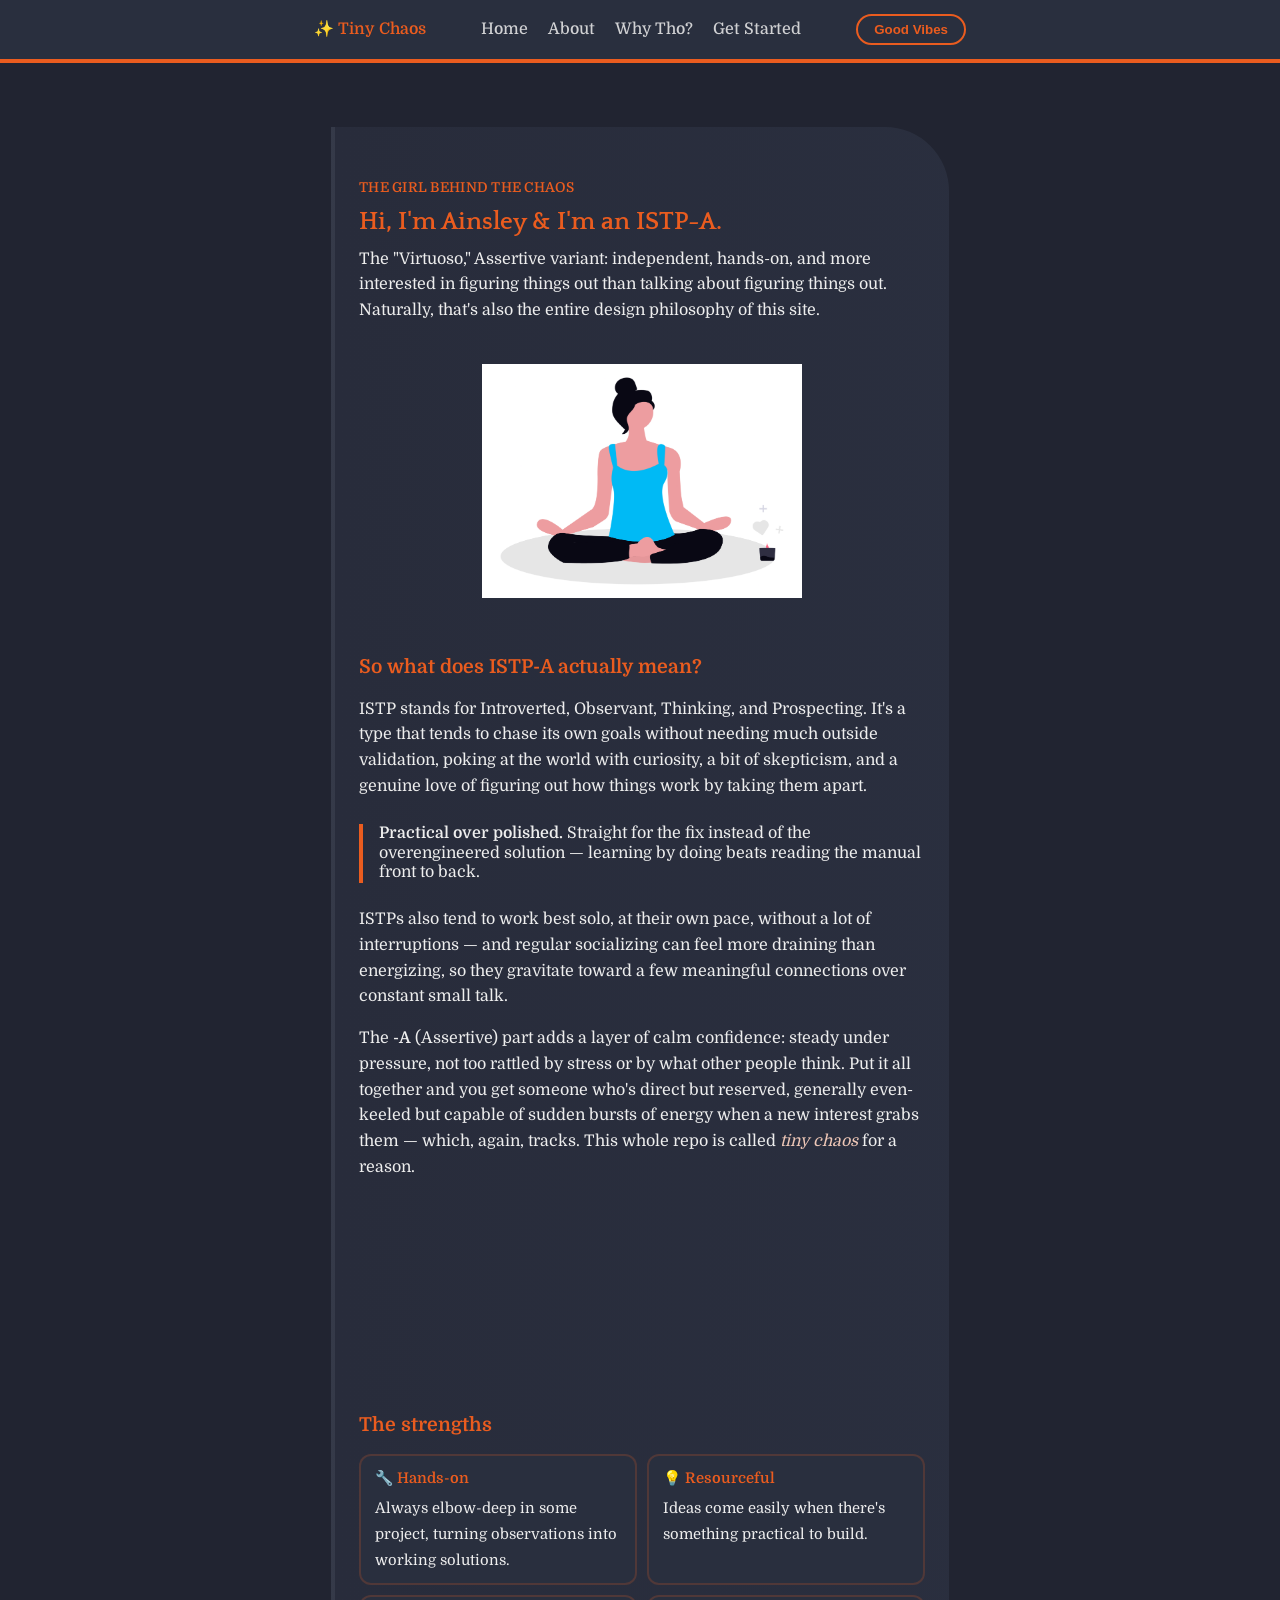
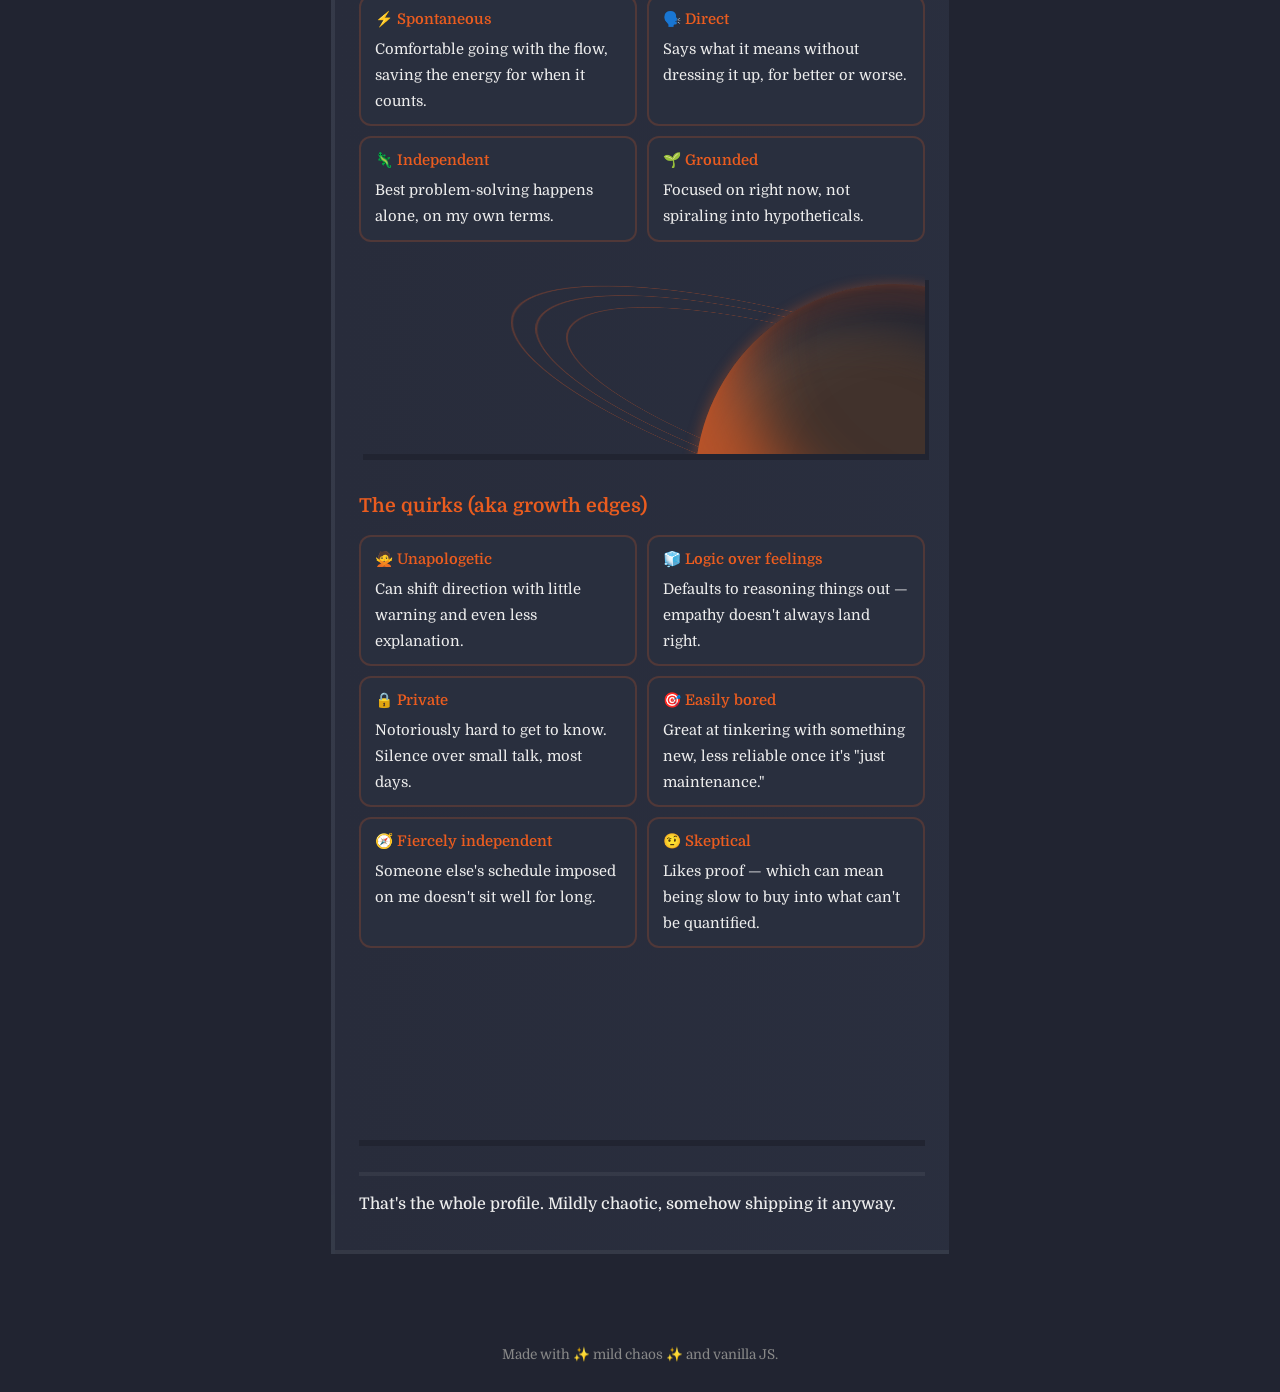
==== about-the-girl.html @ 005a4bea "update /improve / renovate" ====
<!DOCTYPE html>
<html lang="en">

<head>
  <meta charset="UTF-8">
  <title>About · tiny-chaos</title>
  <link rel="stylesheet" href="./src/about-style.css">
</head>

<body>

  <header class="site-header">
    <div class="header-inner">
      <div class="logo">✨ Tiny Chaos</div>
      <nav class="nav">
        <a href="index.html#hero">Home</a>
        <a href="about.html">About</a>
        <a href="index.html#features">Why Tho?</a>
        <a href="index.html#cta">Get Started</a>
      </nav>
      <button id="moodToggle" class="pill-btn">Good Vibes</button>
    </div>
  </header>

  <main>
    <article class="about-card">

      <span class="eyebrow">The girl behind the chaos</span>
      <h1>Hi, I'm Ainsley & I'm an ISTP-A.</h1>
      <p>
        The "Virtuoso," Assertive variant: independent, hands-on, and more
        interested in figuring things out than talking about figuring things
        out. Naturally, that's also the entire design philosophy of this site.
      </p>

      <div class="featured-illustration">
        <img src="./assets/undraw_meditation_k4oa.png" alt="Illustration of a person meditating, calm and grounded">
      </div>

      <h2>So what does ISTP-A actually mean?</h2>
      <p>
        ISTP stands for Introverted, Observant, Thinking, and Prospecting.
        It's a type that tends to chase its own goals without needing much
        outside validation, poking at the world with curiosity, a bit of
        skepticism, and a genuine love of figuring out how things work by
        taking them apart.
      </p>
      <aside>
        <p><strong>Practical over polished.</strong> Straight for the fix
          instead of the overengineered solution — learning by doing beats
          reading the manual front to back.</p>
      </aside>
      <p>
        ISTPs also tend to work best solo, at their own pace, without a lot
        of interruptions — and regular socializing can feel more draining
        than energizing, so they gravitate toward a few meaningful
        connections over constant small talk.
      </p>
      <p>
        The <strong>-A</strong> (Assertive) part adds a layer of calm
        confidence: steady under pressure, not too rattled by stress or by
        what other people think. Put it all together and you get someone
        who's direct but reserved, generally even-keeled but capable of
        sudden bursts of energy when a new interest grabs them — which,
        again, tracks. This whole repo is called <em>tiny chaos</em> for a
        reason.
      </p>

      <div class="dotmap"></div>

      <h2>The strengths</h2>
      <ul class="trait-list">
        <li><strong>🔧 Hands-on</strong>Always elbow-deep in some project, turning observations into working solutions.
        </li>
        <li><strong>💡 Resourceful</strong>Ideas come easily when there's something practical to build.</li>
        <li><strong>⚡ Spontaneous</strong>Comfortable going with the flow, saving the energy for when it counts.</li>
        <li><strong>🗣️ Direct</strong>Says what it means without dressing it up, for better or worse.</li>
        <li><strong>🦎 Independent</strong>Best problem-solving happens alone, on my own terms.</li>
        <li><strong>🌱 Grounded</strong>Focused on right now, not spiraling into hypotheticals.</li>
      </ul>

      <div class="planet">
        <span></span>
        <span></span>
        <span></span>
      </div>

      <h2>The quirks (aka growth edges)</h2>
      <ul class="trait-list">
        <li><strong>🙅 Unapologetic</strong>Can shift direction with little warning and even less explanation.</li>
        <li><strong>🧊 Logic over feelings</strong>Defaults to reasoning things out — empathy doesn't always land right.
        </li>
        <li><strong>🔒 Private</strong>Notoriously hard to get to know. Silence over small talk, most days.</li>
        <li><strong>🎯 Easily bored</strong>Great at tinkering with something new, less reliable once it's "just
          maintenance."</li>
        <li><strong>🧭 Fiercely independent</strong>Someone else's schedule imposed on me doesn't sit well for long.
        </li>
        <li><strong>🤨 Skeptical</strong>Likes proof — which can mean being slow to buy into what can't be quantified.
        </li>
      </ul>

      <div class="skyline"></div>

      <div class="about-closer">
        <p>That's the whole profile. Mildly chaotic, somehow shipping it anyway.</p>
      </div>

    </article>
  </main>

  <footer class="site-footer">
    Made with ✨ mild chaos ✨ and vanilla JS.
  </footer>

  <script>
    function hoverFollow(target) {
      if (!target) return;
      target.addEventListener('mousemove', (event) => {
        const rect = target.getBoundingClientRect();
        const x = event.clientX - rect.left;
        const y = event.clientY - rect.top;
        target.style.setProperty('--x', `${y}px`);
        target.style.setProperty('--y', `${x}px`);
      });
    }
    hoverFollow(document.querySelector('.dotmap'));
  </script>
  <script src="./src/script.js"></script>
</body>

</html>
---- src/about-style.css ----
@import url('https://fonts.googleapis.com/css2?family=Domine:wght@400..700&family=Quattrocento:wght@400;700&display=swap');

* {
  box-sizing: border-box;
  -webkit-font-smoothing: antialiased;
  text-rendering: optimizeLegibility;
  scroll-behavior: smooth;
}

html,
body {
  min-height: 100%;
}

body {
  margin: 0;
  font-family: "Domine", serif;
  color: #eee;
  font-size: 16px;
  line-height: 161.8%;
  background: #212431;
  interpolate-size: allow-keywords;
}

::-webkit-scrollbar {
  width: 14px;
}

::-webkit-scrollbar-track {
  background: transparent;
}

::-webkit-scrollbar-thumb {
  background: #ea5c1f;
  border: 4px solid #212431;
  cursor: pointer;
}

::-webkit-scrollbar-thumb:hover {
  background: #ea5c1f77;
}

/* ---- header/nav ---- */
.site-header {
  background: #292f3e;
  border-bottom: 4px solid #ea5c1f;
  position: sticky;
  top: 0;
  z-index: 10;
}

.site-header .header-inner {
  display: flex;
  align-items: center;
  justify-content: space-between;
  padding: 14px 24px;
  max-width: 700px;
  margin: auto;
}

.site-header .logo {
  color: #ea5c1f;
  font-weight: 600;
}

.site-header .nav {
  display: flex;
  gap: 20px;
}

.site-header .nav a {
  color: #eee;
  text-decoration: none;
  font-weight: 500;
  opacity: 0.85;
}

.site-header .nav a:hover {
  color: #ea5c1f;
  opacity: 1;
}

.site-header .pill-btn {
  background: transparent;
  border: 2px solid #ea5c1f;
  color: #ea5c1f;
  border-radius: 999px;
  padding: 6px 16px;
  font-weight: 600;
  cursor: pointer;
}

.site-header .pill-btn:hover {
  background: #ea5c1f;
  color: #212431;
}

/* ---- article card ---- */
main {
  padding: 0 24px;
}

.about-card {
  max-width: 618px;
  padding: 8px 24px 32px;
  margin: 64px auto;
  font-weight: 100;
  position: relative;
  overflow: hidden;
  border-bottom: 4px solid #d6d7d711;
  border-left: 4px solid #d6d7d711;
  background: linear-gradient(90deg, #46506433 0%, #4f5d7533);
  border-top-right-radius: 64px;
}

.about-card .eyebrow {
  display: inline-block;
  margin-top: 40px;
  color: #ea5c1f;
  font-size: 0.85em;
  font-weight: 600;
  letter-spacing: 0.02em;
  text-transform: uppercase;
}

.about-card h1 {
  font-family: "Quattrocento", serif;
  color: #ea5c1f;
  font-size: 1.55em;
  width: fit-content;
  margin: 8px 0 12px;
}

.about-card h2 {
  color: #ea5c1f;
  width: fit-content;
  font-size: 1.2em;
  margin-top: 40px;
}

.about-card p {
  margin: 0 0 16px;
}

.about-card strong {
  font-weight: 600;
}

.about-card em {
  color: #eec7b7;
}

.about-card aside {
  border-left: 4px solid #ea5c1f;
  padding-left: 16px;
  margin: 24px 0;
  line-height: 124%;
}

/* featured illustration */
.featured-illustration {
  width: 100%;
  padding: 24px 0 8px;
  text-align: center;
}

.featured-illustration img {
  max-width: 320px;
  width: 100%;
  height: auto;
}

/* trait lists (strengths / quirks) styled as inline tags rather than light-theme cards */
.trait-list {
  list-style: none;
  margin: 0 0 8px;
  padding: 0;
  display: flex;
  flex-wrap: wrap;
  gap: 10px;
}

.trait-list li {
  background: #292f3e;
  border: 2px solid #ea5c1f33;
  border-radius: 12px;
  padding: 10px 14px;
  font-size: 0.92em;
  flex: 1 1 220px;
}

.trait-list li strong {
  color: #ea5c1f;
  display: block;
  margin-bottom: 4px;
}

/* ---- decorative dividers, from the reference template ---- */
.dotmap {
  width: 100%;
  height: min(30vw, 160px);
  background-size: contain;
  background-repeat: no-repeat;
  background: linear-gradient(#fff0, #fff4, #fff0);
  mask-image: url("https://assets.codepen.io/3421562/dotmap.svg");
  position: relative;
  margin: 32px 0;
}

.dotmap::before {
  scale: 0;
  opacity: 0;
  transition: all 0.2s ease-out;
  content: "";
  display: block;
  position: absolute;
  width: 100px;
  height: 100px;
  border-radius: 200px;
  background: #ea5c1f;
  filter: blur(40px);
  top: var(--x, 50%);
  left: var(--y, 50%);
  translate: -50% -50%;
}

.dotmap:hover::before {
  scale: 1;
  opacity: 1;
}

.dotmap::after {
  content: "";
  display: block;
  position: absolute;
  width: 100%;
  height: 100%;
  background: url("assets//dotmap_h.svg");
  top: 0;
  left: 0;
}

.planet {
  width: 100%;
  height: min(30vw, 180px);
  overflow: hidden;
  position: relative;
  margin: 32px 0;
  background: url("assets//stars.svg");
  background-size: contain;
  background-blend-mode: color-burn;
  box-shadow: 4px 6px 0 0 #212431, 0 8px 16px 0 #0000;
}

.planet::after {
  display: block;
  content: "";
  width: min(60vw, 400px);
  height: min(60vw, 400px);
  box-shadow: -2px 0 12px 1px #ea5c1f44, inset 42px -142px 64px 1px #ea5c1faa,
    inset -2px 2px 6px 1px #ea5c1f22, inset -8px 22px 16px 1px #ea5c1f22,
    inset -42px 42px 42px 1px #212431, inset 0 0 100px 1px #fff3;
  border-radius: 100%;
  position: absolute;
  right: -30%;
  top: 6%;
  background: #41322c;
}

.planet span {
  position: absolute;
  width: min(110vw, 640px);
  height: min(110vw, 640px);
  right: -42%;
  top: -100%;
  border-radius: 100%;
  transform-style: preserve-3d;
  transform: rotateX(75deg) rotateY(16deg) rotate3d(0, 0, 1, 0deg);
  animation: pRev 20s linear infinite;
  border: 2px solid #ea5c1f44;
}

@keyframes pRev {
  to {
    transform: rotateX(75deg) rotateY(16deg) rotate3d(0, 0, 1, 360deg);
  }
}

.planet span::before {
  content: "";
  display: block;
  position: absolute;
  left: 50%;
  top: calc(100% - 4px);
  width: 18px;
  height: 18px;
  background: #ea5c1f;
  box-shadow: 0 0 0 0.3px #ea5c1f, inset -2px -2px 4px 0 #ea5c1faa, inset 2px 2px 4px 0 #444;
  border-radius: 100%;
  transform: rotateX(90deg) rotate3d(0, 1, 0, 0deg);
  animation: pRot 20s linear infinite;
}

@keyframes pRot {
  64% {
    width: 0;
    height: 0;
  }

  100% {
    transform: rotateX(90deg) rotate3d(0, 1, 0, -360deg);
    width: 0;
    height: 0;
  }
}

.planet span:nth-child(2) {
  scale: 0.9;
  animation-delay: -32s;
  animation-duration: 42s;
}

.planet span:nth-child(2)::before {
  animation-delay: -32s;
  animation-duration: 42s;
  width: 32px;
  height: 32px;
  background: #b98068;
  top: calc(100% - 16px);
}

.planet span:nth-child(3) {
  scale: 1.08;
  animation-delay: -3s;
  animation-direction: reverse;
}

.planet span:nth-child(3)::before {
  animation-delay: -3s;
  width: 10px;
  height: 10px;
  animation-direction: reverse;
  top: calc(100% - 1px);
}

.skyline {
  width: 100%;
  height: 160px;
  overflow: hidden;
  position: relative;
  margin: 32px 0;
  background: url("assets/skyline.svg");
  background-size: max(100%, 500px);
  background-position: 50% 12px;
  background-repeat: no-repeat;
  background-blend-mode: color-burn;
  box-shadow: 0px 6px 0 0 #212431, 0 8px 16px 0 #0000;
}

/* closer / signature */
.about-closer {
  display: flex;
  gap: 20px;
  align-items: center;
  flex-wrap: wrap;
  padding-top: 16px;
  border-top: 4px solid #d6d7d711;
  margin-top: 24px;
}

.about-closer p {
  margin: 0;
  font-weight: 500;
}

.site-footer {
  text-align: center;
  padding: 24px;
  color: #888;
  font-size: 0.85em;
}
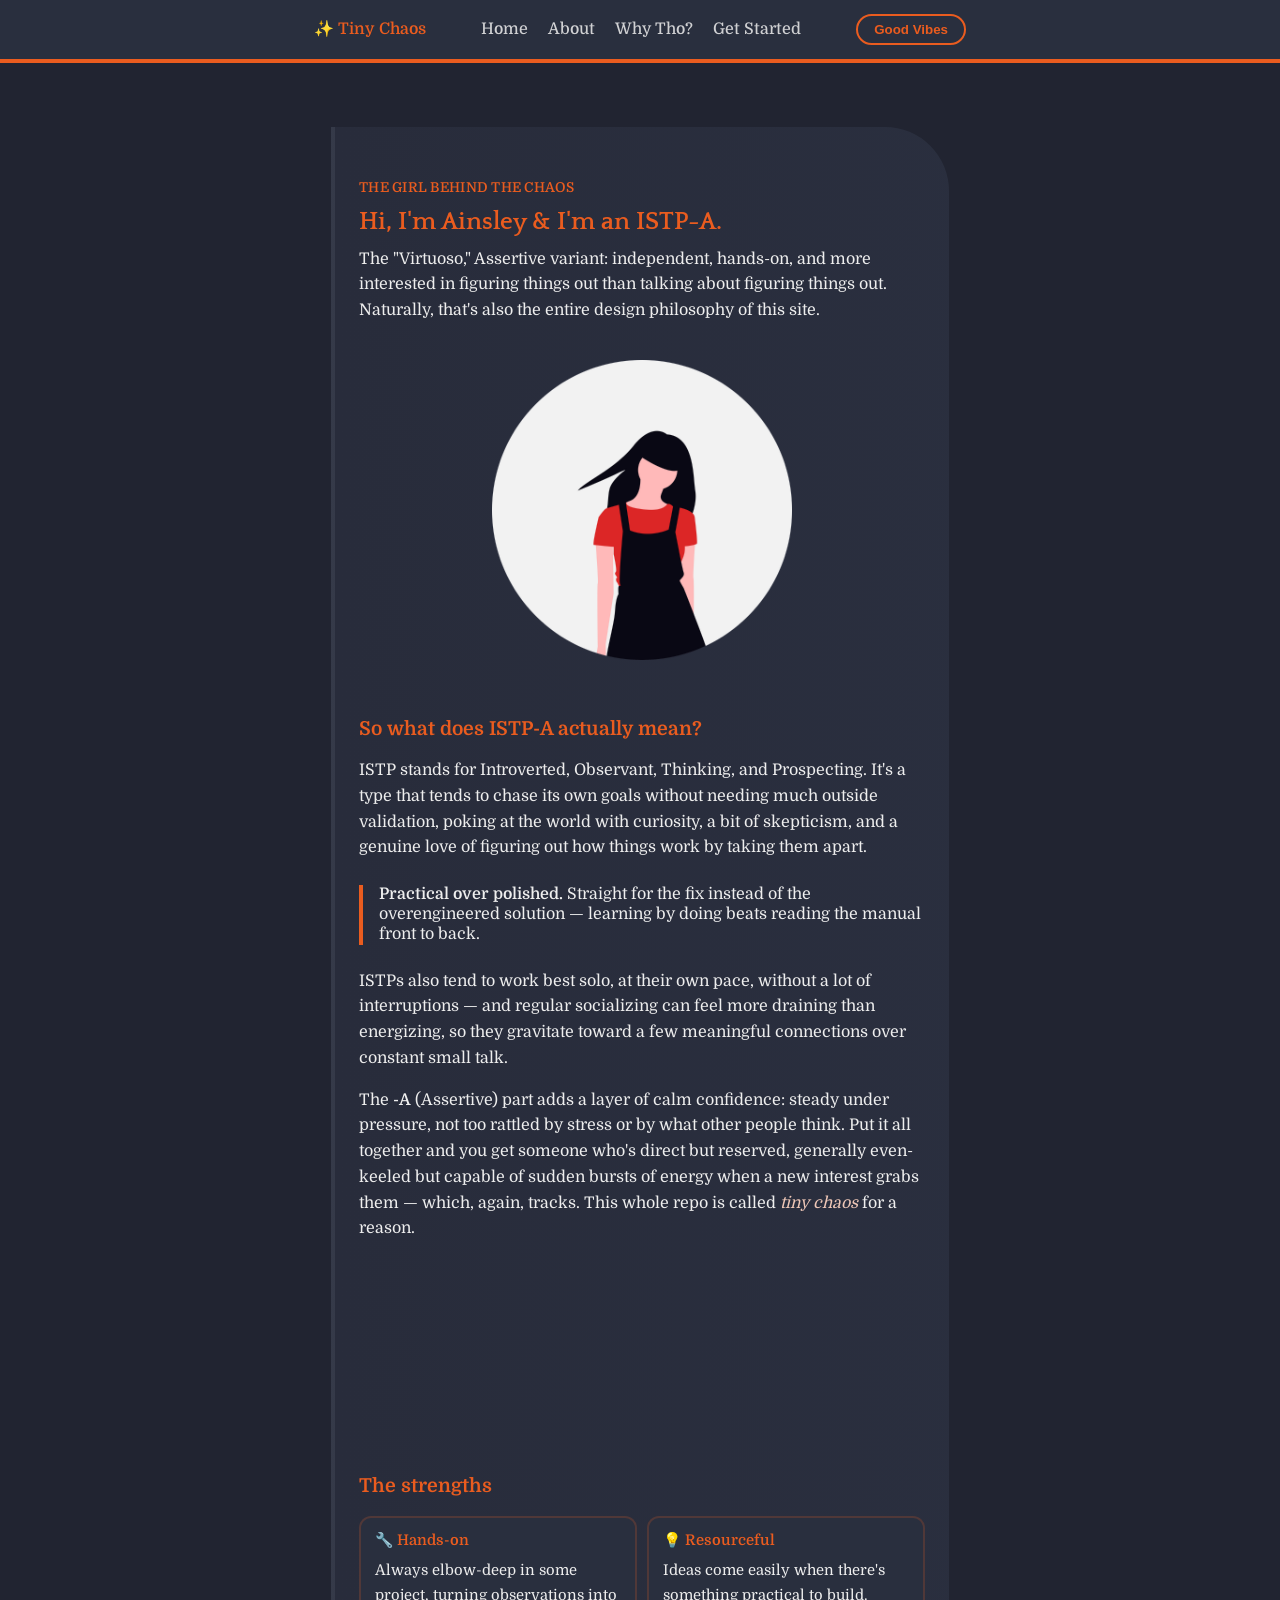
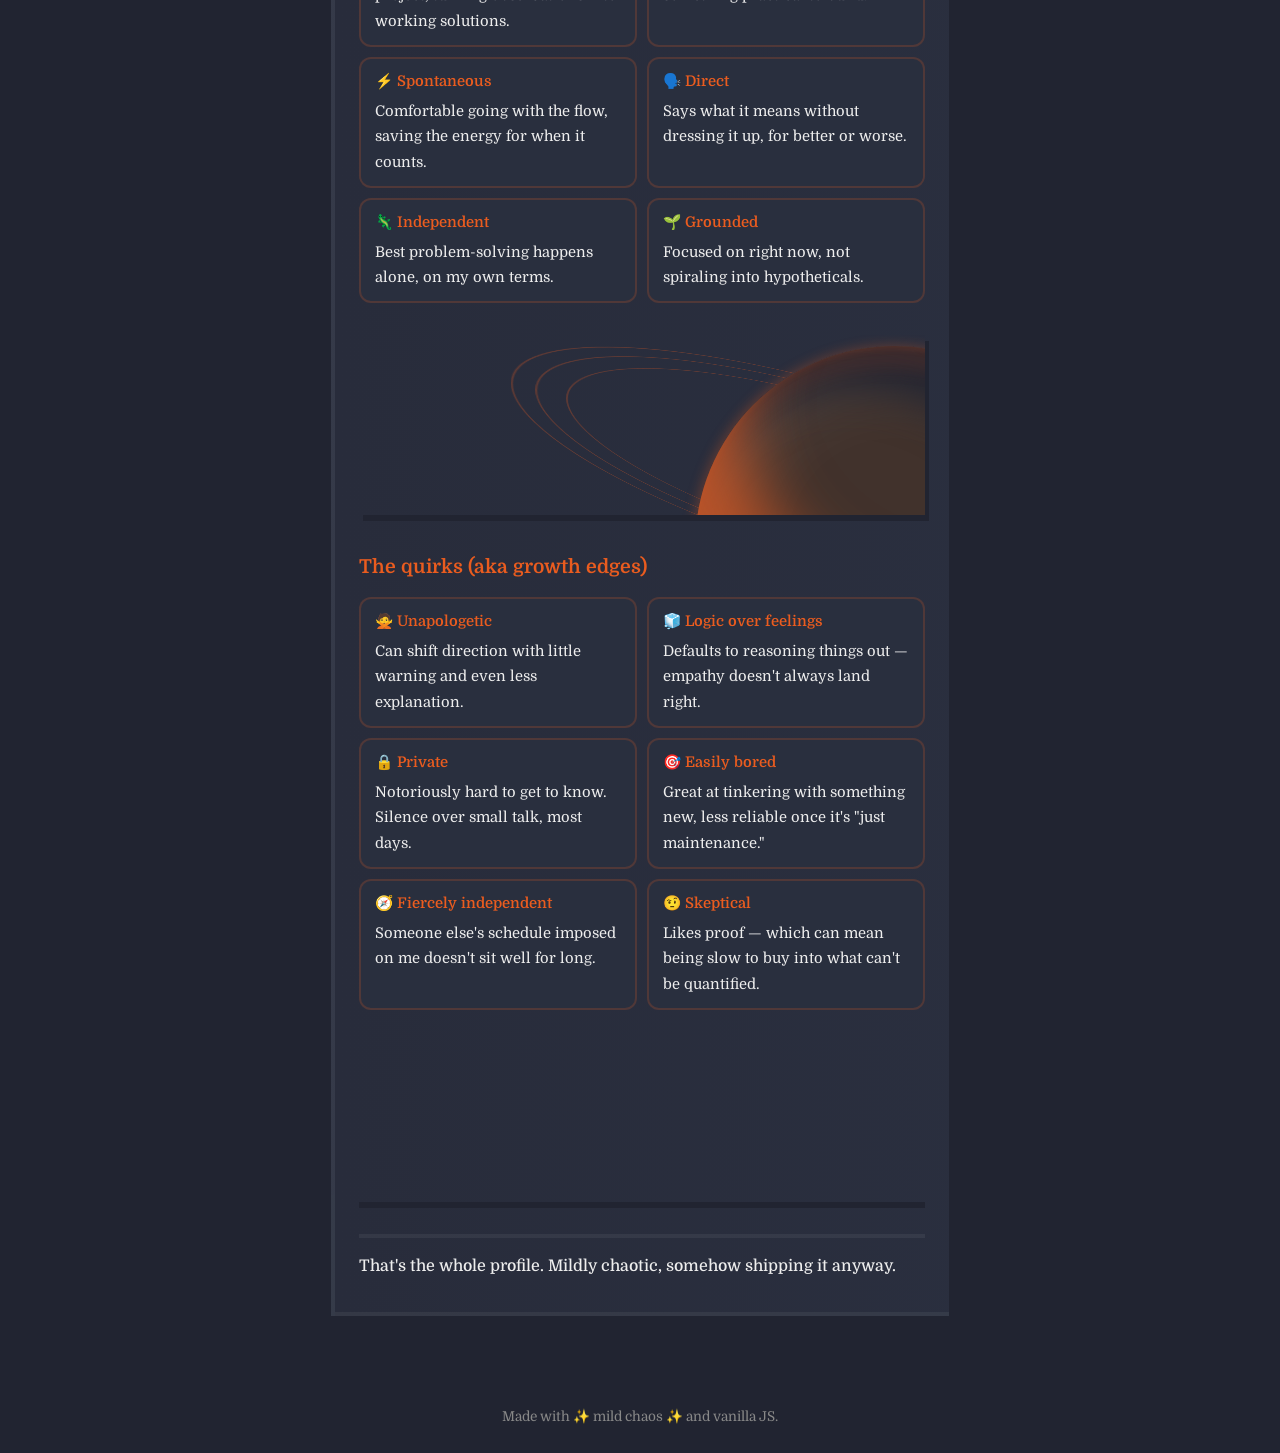
==== commit bbce760a: "Add about page with ISTP-A profile and space theme" ====
--- a/about-the-girl.html
+++ b/about-the-girl.html
@@ -34,7 +34,7 @@
       </p>
 
       <div class="featured-illustration">
-        <img src="./assets/undraw_meditation_k4oa.png" alt="Illustration of a person meditating, calm and grounded">
+        <img src="./assets/cool-girl-avatar.png" alt="Illustration of a person meditating, calm and grounded">
       </div>
 
       <h2>So what does ISTP-A actually mean?</h2>
--- a/src/about-style.css
+++ b/src/about-style.css
@@ -160,12 +160,12 @@
 /* featured illustration */
 .featured-illustration {
   width: 100%;
-  padding: 24px 0 8px;
+  padding: 20px 0 8px;
   text-align: center;
 }
 
 .featured-illustration img {
-  max-width: 320px;
+  max-width: 300px;
   width: 100%;
   height: auto;
 }
